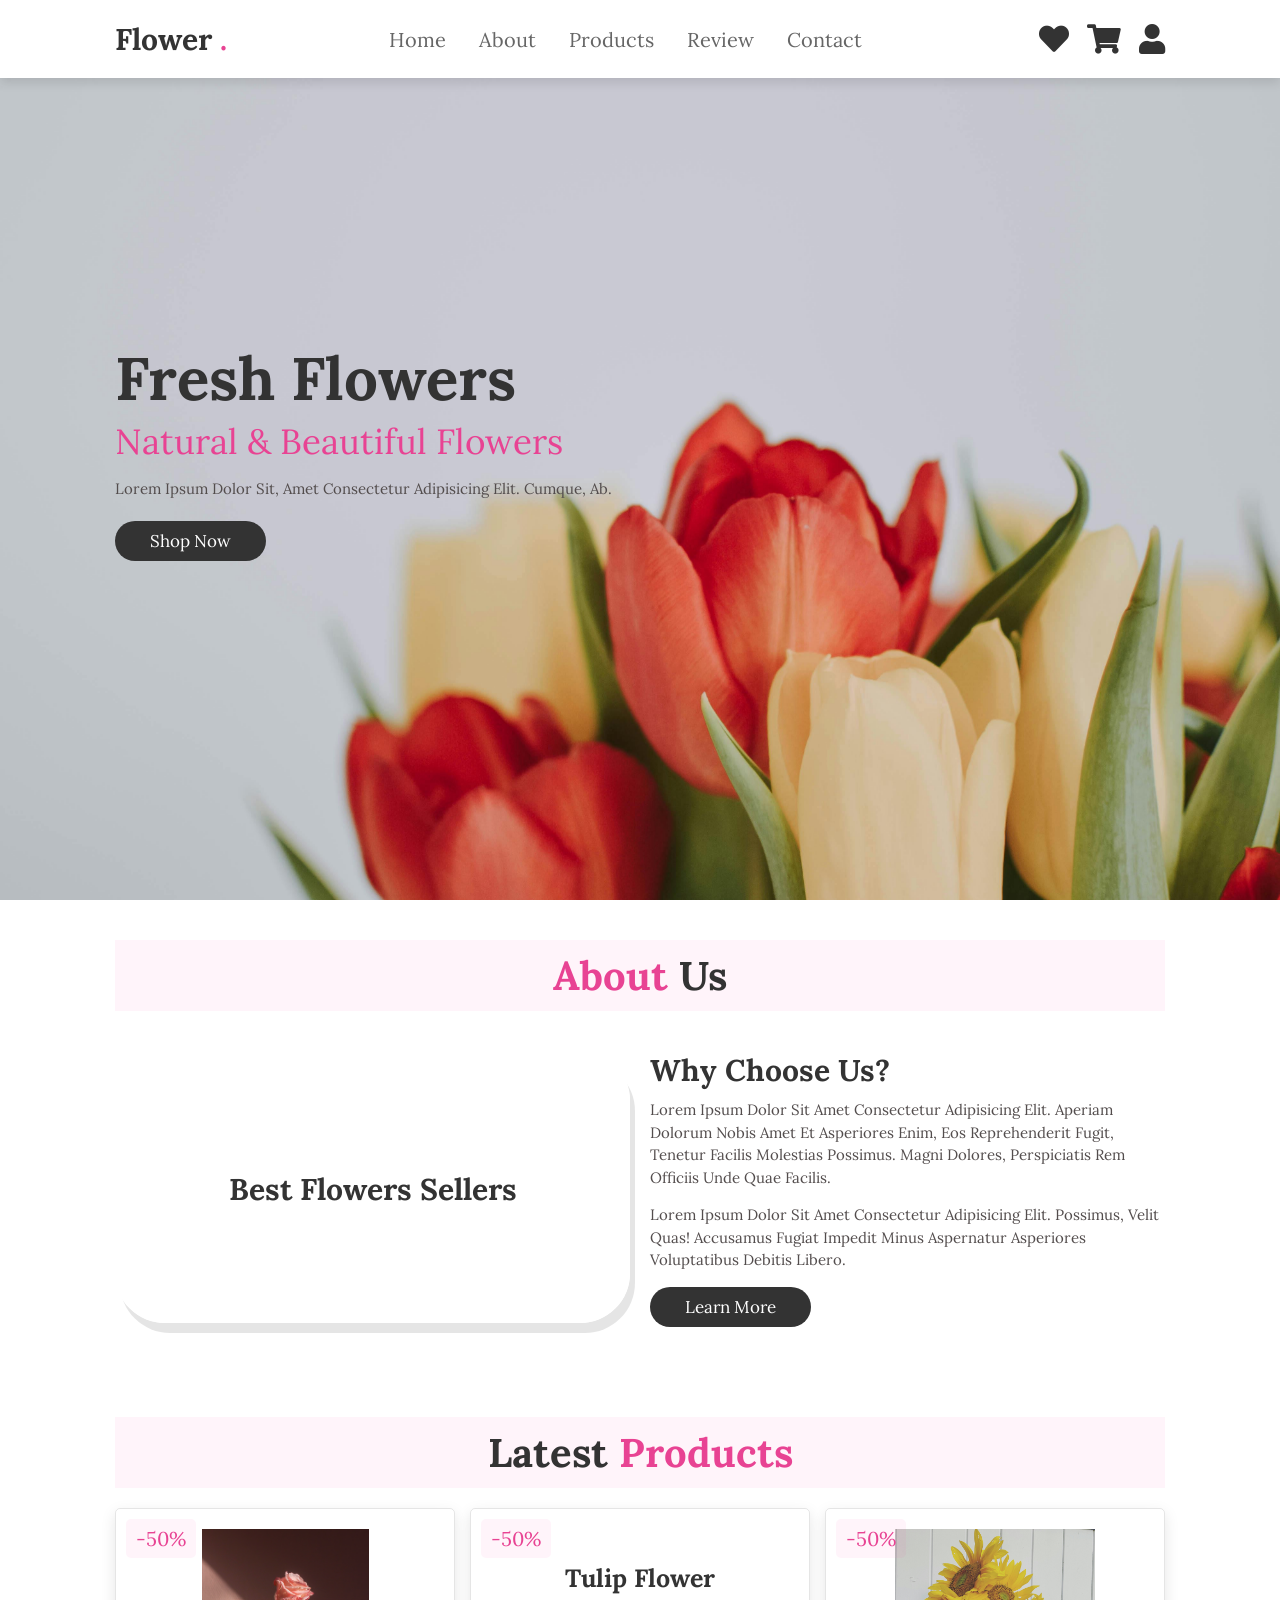
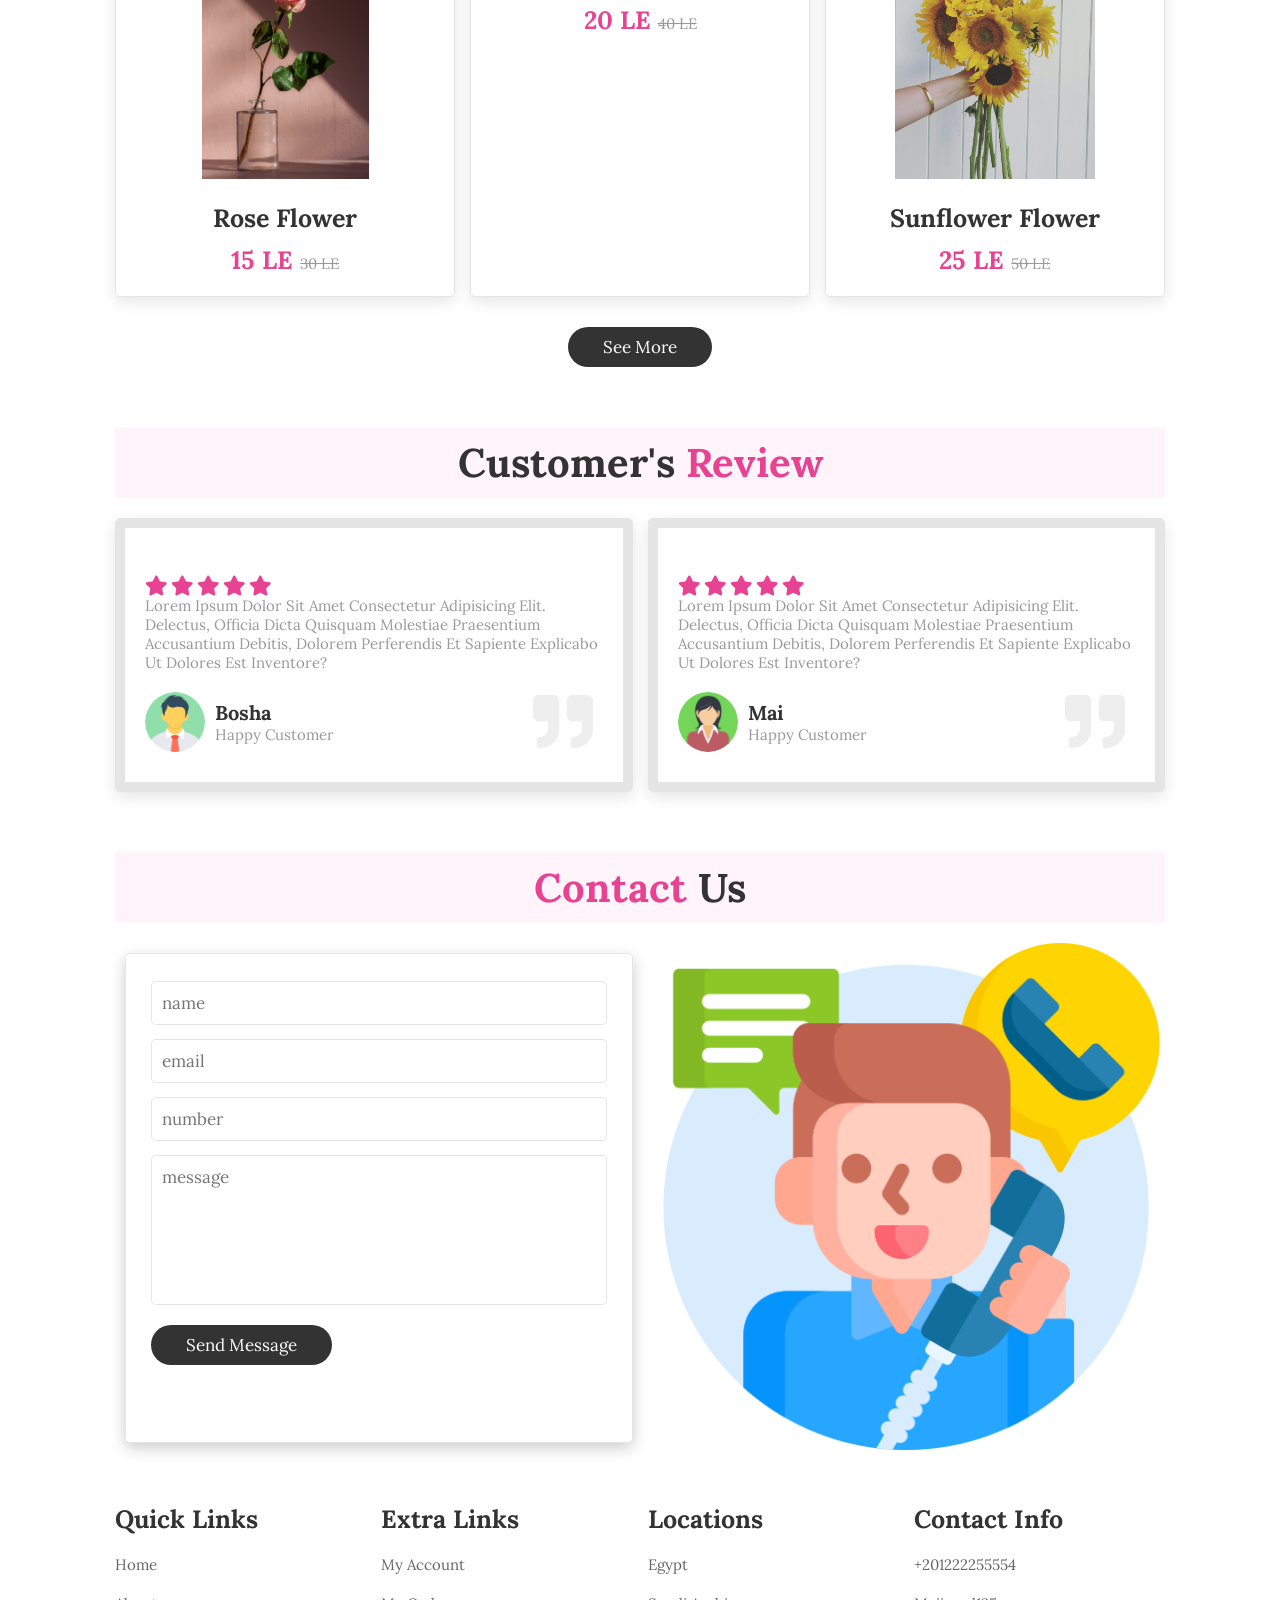
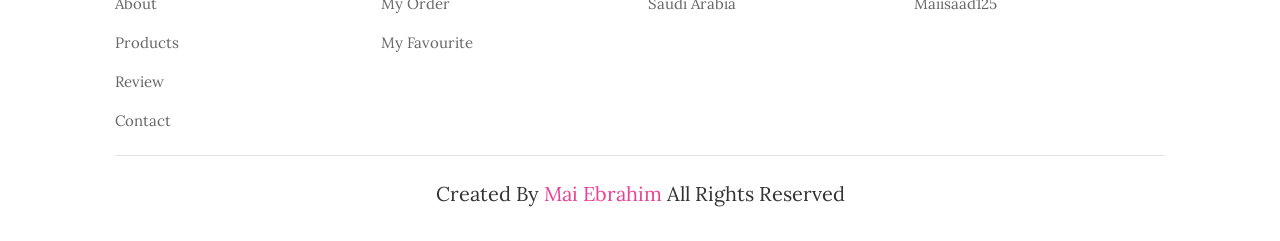
==== index.html @ d4a06547 "Initial commit" ====
<!DOCTYPE html>
<html lang="en">
  <head>
    <meta charset="UTF-8" />
    <meta name="viewport" content="width=device-width, initial-scale=1.0" />
    <title>Flowers Shop</title>
    <link rel="stylesheet" href="styles/style.css" />
    <link
      rel="stylesheet"
      href="https://cdnjs.cloudflare.com/ajax/libs/font-awesome/5.15.4/css/all.min.css"
    />
    <link rel="icon" type="image/png" href="assets/images/flower-bouquet.png" />
    <link rel="stylesheet" href="styles/colors/colors.css" />
  </head>
  <body>
    <header>
      <input type="checkbox" id="toggler" />
      <label for="toggler" class="fas fa-bars"></label>
      <a href="#" class="logo">flower <span>.</span></a>
      <nav class="navBar">
        <a href="#home">home</a>
        <a href="#about">about</a>
        <a href="#products">products</a>
        <a href="#review">review</a>
        <a href="#contact">contact</a>
      </nav>
      <div class="icons">
        <a href="#" class="fas fa-heart"></a>
        <a href="#" class="fas fa-shopping-cart"></a>
        <a href="#" class="fas fa-user"></a>
      </div>
    </header>
    <section class="home" id="home">
      <div class="content">
        <h3>fresh flowers</h3>
        <span>natural & beautiful flowers</span>
        <p>
          Lorem ipsum dolor sit, amet consectetur adipisicing elit. Cumque, ab.
        </p>
        <a href="#" class="btn">Shop now</a>
      </div>
    </section>
    <section class="about" id="about">
      <h1 class="heading"><span>about</span> us</h1>
      <div class="row">
        <div class="video-container">
          <video
            src="assets/videos/1745947-hd_1920_1080_30fps.mp4"
            loop
            autoplay
            muted
          ></video>
          <h3>best flowers sellers</h3>
        </div>
        <div class="content">
          <h3>why choose us?</h3>
          <p>
            Lorem ipsum dolor sit amet consectetur adipisicing elit. Aperiam
            dolorum nobis amet et asperiores enim, eos reprehenderit fugit,
            tenetur facilis molestias possimus. Magni dolores, perspiciatis rem
            officiis unde quae facilis.
          </p>
          <p>
            Lorem ipsum dolor sit amet consectetur adipisicing elit. Possimus,
            velit quas! Accusamus fugiat impedit minus aspernatur asperiores
            voluptatibus debitis libero.
          </p>
          <a href="#" class="btn">learn more</a>
        </div>
      </div>
    </section>
    <section class="products" id="products">
      <h1 class="heading">latest <span>products</span></h1>
      <div class="box-container">
        <div class="box">
          <span class="discount">-50%</span>
          <div class="image">
            <img src="assets/images/rose.jpg" alt="" />
            <div class="icons">
              <a href="#" class="fas fa-heart"></a>
              <a href="#" class="cart-btn">Add to cart</a>
              <a href="#" class="fas fa-share"></a>
            </div>
          </div>
          <div class="content">
            <h3>rose flower</h3>
            <div class="price">15 LE <span>30 LE</span></div>
          </div>
        </div>
        <div class="box">
          <span class="discount">-50%</span>
          <div class="image">
            <img src="assets/images/tulip.jpg" alt="" />
            <div class="icons">
              <a href="#" class="fas fa-heart"></a>
              <a href="#" class="cart-btn">Add to cart</a>
              <a href="#" class="fas fa-share"></a>
            </div>
          </div>
          <div class="content">
            <h3>tulip flower</h3>
            <div class="price">20 LE <span>40 LE</span></div>
          </div>
        </div>
        <div class="box">
          <span class="discount">-50%</span>
          <div class="image">
            <img src="assets/images/sunflower.jpg" alt="" />
            <div class="icons">
              <a href="#" class="fas fa-heart"></a>
              <a href="#" class="cart-btn">Add to cart</a>
              <a href="#" class="fas fa-share"></a>
            </div>
          </div>
          <div class="content">
            <h3>sunflower flower</h3>
            <div class="price">25 LE <span>50 LE</span></div>
          </div>
        </div>
      </div>
      <div class="see-more">
        <a href="#" class="btn">See More</a>
      </div>
    </section>
    <section class="review" id="review">
      <h1 class="heading">customer's <span>review</span></h1>
      <div class="box-container">
        <div class="box">
          <div class="stars">
            <i class="fas fa-star"></i>
            <i class="fas fa-star"></i>
            <i class="fas fa-star"></i>
            <i class="fas fa-star"></i>
            <i class="fas fa-star"></i>
          </div>
          <p>
            Lorem ipsum dolor sit amet consectetur adipisicing elit. Delectus,
            officia dicta quisquam molestiae praesentium accusantium debitis,
            dolorem perferendis et sapiente explicabo ut dolores est inventore?
          </p>
          <div class="user">
            <img src="assets/images/man.png" alt="" />
            <div class="user-info">
              <h3>Bosha</h3>
              <span>happy customer</span>
            </div>
          </div>
          <span class="fas fa-quote-right"></span>
        </div>
        <div class="box">
          <div class="stars">
            <i class="fas fa-star"></i>
            <i class="fas fa-star"></i>
            <i class="fas fa-star"></i>
            <i class="fas fa-star"></i>
            <i class="fas fa-star"></i>
          </div>
          <p>
            Lorem ipsum dolor sit amet consectetur adipisicing elit. Delectus,
            officia dicta quisquam molestiae praesentium accusantium debitis,
            dolorem perferendis et sapiente explicabo ut dolores est inventore?
          </p>
          <div class="user">
            <img src="assets/images/woman.png" alt="" />
            <div class="user-info">
              <h3>Mai</h3>
              <span>happy customer</span>
            </div>
          </div>
          <span class="fas fa-quote-right"></span>
        </div>
      </div>
    </section>
    <section class="contact" id="contact">
      <h2 class="heading"><span> contact </span> us</h2>
      <div class="row">
        <form action="">
          <input type="text" placeholder="name" class="box" />
          <input type="email" placeholder="email" class="box" />
          <input type="number" placeholder="number" class="box" />
          <textarea
            name=""
            id=""
            class="box"
            placeholder="message"
            cols="30"
            rows="10"
          ></textarea>
          <input type="submit" value="Send message" class="btn" />
        </form>
        <div class="image">
          <img src="assets/images/contact.png" alt="" />
        </div>
      </div>
    </section>
    <section class="footer">
      <div class="box-container">
        <div class="box">
          <h3>quick links</h3>
          <a href="#home">home</a>
          <a href="#about">about</a>
          <a href="#products">products</a>
          <a href="#review">review</a>
          <a href="#contact">contact</a>
        </div>

        <div class="box">
          <h3>extra links</h3>
          <a href="#">my account</a>
          <a href="#">my order</a>
          <a href="#">my favourite</a>
        </div>

        <div class="box">
          <h3>locations</h3>
          <a href="#">Egypt</a>
          <a href="#">Saudi Arabia</a>
        </div>

        <div class="box">
          <h3>contact info</h3>
          <a href="tel:+201222225554">+201222255554</a>
          <a href="mailto:maiisaad125@gmail.com">maiisaad125</a>
        </div>
      </div>

      <div class="credit">
        created by <span>Mai Ebrahim</span> all rights reserved
      </div>
    </section>
  </body>
</html>
---- styles/style.css ----
@import url('https://fonts.googleapis.com/css2?family=Lora:ital,wght@0,400..700;1,400..700&display=swap');
*{
    padding: 0;
    margin: 0;
    font-family: "Lora", serif;
    box-sizing: border-box;
    text-decoration: none;
    outline: none;
    border: none;
    text-transform: capitalize;
    transition: .2s linear;
}
html{
    font-size: 62.5%;
    scroll-behavior: smooth;
    scroll-padding-top: 6rem;
    overflow-x: hidden;
}
:target {
    caret-color: transparent;
}
section{
    padding:2rem 9% ;
}
.btn{
    display: inline-block;
    margin-top: 1rem;
    border-radius: 5rem;
    background-color: #333;
    color: #fff;
    padding:.9rem 3.5rem;
    font-size: 1.7rem;
    cursor: pointer;
}
.heading{
    text-align:center ;
    font-size: 4rem;
    color:#333;
    padding: 1rem;
    margin:2rem 0 ;
    background: rgba(255,51,153,.05);
}
.heading span{
  color: var(--pink);  
}
.btn:hover{
    background: var(--pink);
}
header{
    position: fixed;
    top: 0;left: 0;right: 0;
    background: #fff;
    padding: 2rem 9%;
    display: flex;
    align-items: center;
    justify-content: space-between;
    z-index: 1000;
    overflow: visible;
    box-shadow: 0  .5rem 1rem rgba(0,0,0,.1);
}
header .logo{
    font-size: 3rem;
    color: #333;
    font-weight: bolder;
}
header .logo span{
    color: var(--pink);
}
header .navBar a{
    font-size: 2rem;
    padding: 0 1.5rem;
    color: #666;
}
header .navBar a:hover{
    color: var(--pink);

}
header .icons a{
    font-size: 3rem;
    color:#333;
    margin-left: 1.5rem;
}
header .icons a:hover{
    color: var(--pink);
}
header #toggler{
    display: none;
}
header .fa-bars {
    font-size: 3rem;
    color: #333;
    border-radius: .5rem;
    padding: 1rem 1.5rem;
    cursor: pointer;
    border: .1rem solid rgba(0,0,0,.3);
    display: none;
}
.home{
    display: flex;
    align-items:center ;
    min-height: 100vh;
    background: url(../assets/images/pexels-lilartsy-2058498.jpg) no-repeat;
    background-size: cover;
    background-position: center;
}
.home .content{
    max-width: 50rem;
}
.home .content h3{
    font-size: 6rem;
    color: #333;
}
.home .content span{
    font-size: 3.5rem;
    color:var(--pink);
    padding: 1rem 0;
    line-height: 1.5;
}
.home .content p{
    font-size: 1.5rem;
    color:#534d4d;
    padding: 1rem 0;
    line-height: 1.5;
}
.about .row{
    display: flex;
    align-items: center;
    gap:2rem ;
    flex-wrap: wrap;
    padding: 2rem 0;
    padding-bottom: 3rem;
}
.about .row .video-container{
    flex: 1 1 40rem;
    position: relative;
}
.about .row .video-container video{
    width: 100%;
    border:1.5rem solid #fff ;
    border-radius: 5rem;
    box-shadow:0.5rem 1rem rgba(0,0,0,.1) ;
    height: 100%;
    object-fit: cover;
}
.about .row .video-container h3{
    position:absolute ;
    top: 50%; transform: translateY(-50%);
    font-size: 3rem;
    color: #333;
    background:#fff ;
    width: 100%;
    padding: 1rem 2rem;
    text-align: center;
    mix-blend-mode: screen;
}
.about .row .content{
    flex: 1 1 40rem;
}
.about .row .content h3{
    font-size:3rem ;
    color: #333;
}
.about .row .content p{
    font-size:1.5rem ;
    color: #534d4d;
    padding:.5rem 0;
    padding-top: 1rem;
    line-height: 1.5;
}
.products .box-container{
    display: flex;
    flex-wrap: wrap;
    gap: 1.5rem;
}
.products .box-container .box{
    flex: 1 1 30rem;
    box-shadow: 0 .5rem 1.5rem rgba(0,0,0,.1);
    border-radius: .5rem;
    border: .1rem solid rgba(0,0,0,.1);
    position: relative;
}
.products .box-container .box .discount{
    position: absolute;
    top: 1rem;left: 1rem;
    padding: .7rem 1rem;
    font-size: 2rem;
    color: var(--pink);
    background: rgba(255,51,153,.05);
    z-index: 1;
    border-radius: .5rem;
}
.products .box-container .box .image{
    position: relative;
    text-align: center;
    padding-top: 2rem;
    overflow:hidden ;
}
.products .box-container .box .image img{
    height: 25rem;

}
.products .box-container .box:hover {
    transform: scale(1.02);    
}
.products .box-container .box .image .icons{
    position: absolute;
    bottom: -7rem;left: 0;right: 0;
    display: flex;
}
.products .box-container .box:hover .image .icons{
    bottom: 0;
}
.products .box-container .box .image .icons a{
    height: 5rem;
    line-height: 5rem;
    font-size: 2rem;
    width: 50%;
    background: var(--pink);
    color:#fff ;
}
.products .box-container .box .image .icons .cart-btn{
    border-left: .2rem solid #fff7;
    border-right: .2rem solid #fff7;
    width: 100%;

}
.products .box-container .box .image .icons a:hover{
    background:#333 ;
}
.products .box-container .box .content{
    padding: 2rem;
    text-align: center;
}
.products .box-container .box .content h3{
    font-size: 2.5rem;
    color: #333;
}
.products .box-container .box .content .price{
    font-size: 2.5rem;
    color: var(--pink);
    font-weight: bolder;
    padding-top: 1rem;
}
.products .box-container .box .content span{
    font-size: 1.5rem;
    color: #999;
    font-weight: lighter;
    padding-top: 1rem;
    text-decoration: line-through;
}
.see-more {
    text-align: center;
    margin-top: 2rem;
}
.review .box-container{
    display: flex;
    flex-wrap: wrap ;
    gap: 1.5rem;

}
.review .box-container .box{
    flex: 1 1 30rem ;
    box-shadow: 0 .5rem 1.5rem rgba(0,0,0,.1);
    border-radius: .5rem;
    padding: 3rem 2rem;
    position: relative;
    border: 1rem solid rgba(0,0,0,.1);
}
.review .box-container .box .fa-quote-right{
    position: absolute;
    bottom: 3rem; right: 3rem;
    font-size: 6rem;
    color:#eee;
}
.review .box-container .box .stars i{
    color: var(--pink);
    font-size: 2rem;
    line-height: 1.5rem;
    padding-top: 2rem;
}
.review .box-container .box p{
    color: #999;
    font-size: 1.5rem;
}
.review .box-container .box .user{
    display: flex;
    align-items: center;
    padding-top: 2rem;
}
.review .box-container .box .user img{
    height: 6rem;
    width: 6rem;
    border-radius: 50%;
    object-fit: cover;
    margin-right: 1rem;
}
.review .box-container .box .user h3{
    font-size: 2rem;
    color: #333;
}
.review .box-container .box .user span{
    font-size: 1.5rem;
    color: #999;
}
.contact .row{
    display: flex;
    flex-wrap: wrap;
    gap: 1.5rem;
    
}
.contact .row form  {
    flex: 1 1 40rem;
    padding: 2rem 2.5rem;
    box-shadow: 0 .5rem 1.5rem rgba(0,0,0,.2);
    border: .1rem solid rgba(0,0,0,.1);
    background: #fff;
    border-radius: .5rem;
    margin: 1rem;
}
.contact .row .image{
    flex: 1 1 40rem;

}
.contact .row .image img {
    width: 100%;
    height: auto;
    max-height: 100%;
    object-fit: contain; 
}
.contact .row form .box{
    padding: 1rem;
    font-size: 1.7rem;
    color:#333 ;
    text-transform: none;
    border: .1rem solid rgba(0,0,0,.1);
    border-radius: .5rem;
    margin: .7rem 0;
    width: 100%;
}
.contact .row form .box:focus{
    border-color:var(--pink) ;
    
}
.contact .row form textarea{
    height:15rem ;
    resize: none;
}
.footer .box-container{
    display: flex;
    flex-wrap:wrap ;
    gap: 1.5rem;
}
.footer .box-container .box{
    flex: 1 1 15rem;
}
.footer .box-container .box h3{
    font-size: 2.5rem;
    color: #333;
    padding: 1rem 0;
}
.footer .box-container .box a{
    display: block;
    font-size: 1.5rem;
    color: #666;
    padding: 1rem 0;
}
.footer .box-container .box a:hover{
    color: var(--pink);
    text-decoration: underline;
}
.footer .credit{
    text-align: center;
    padding: 1.5rem;
    margin-top: 1.5rem;
    padding-top: 2.5rem;
    font-size:2rem;
    color: #333;
    border-top: .1rem solid rgba(0,0,0,.1);
}
.footer .credit span{
    color: var(--pink);
}
@media(max-width:991px){
    html{
    font-size: 55%;
}
    header{
        padding: 2rem;
    }
    section{
        padding: 2rem;
    }
    
}
@media (max-width: 768px) {
    header .fa-bars {
        display: block;
    }
    header .navBar {
        position: absolute;
        top: 100%;
        left: -100%;
        width: 100%;
        background: #eee;
        transition: left 0.3s ease-in-out;
        z-index: 2000;
    }
    header #toggler:checked ~ .navBar {
        left: 0;
    }
    header .navBar a {
        display: block;
        margin: 1.5rem;
        padding: 1.5rem;
        background: #fff;
        border: .1rem solid rgba(0,0,0,.1);
    }
    .home .content h3{
        font-size: 5rem;
    }
    .home .content span{
        font-size: 2.5rem;
    }   
    .contact .row .image {
        display: none;
    } 
}
@media(max-width:450px){
    html{
    font-size: 50%;
}
    .heading{
        font-size: 3rem;
    }

}
---- styles/colors/colors.css ----
:root{
    --pink:#e84393;
}
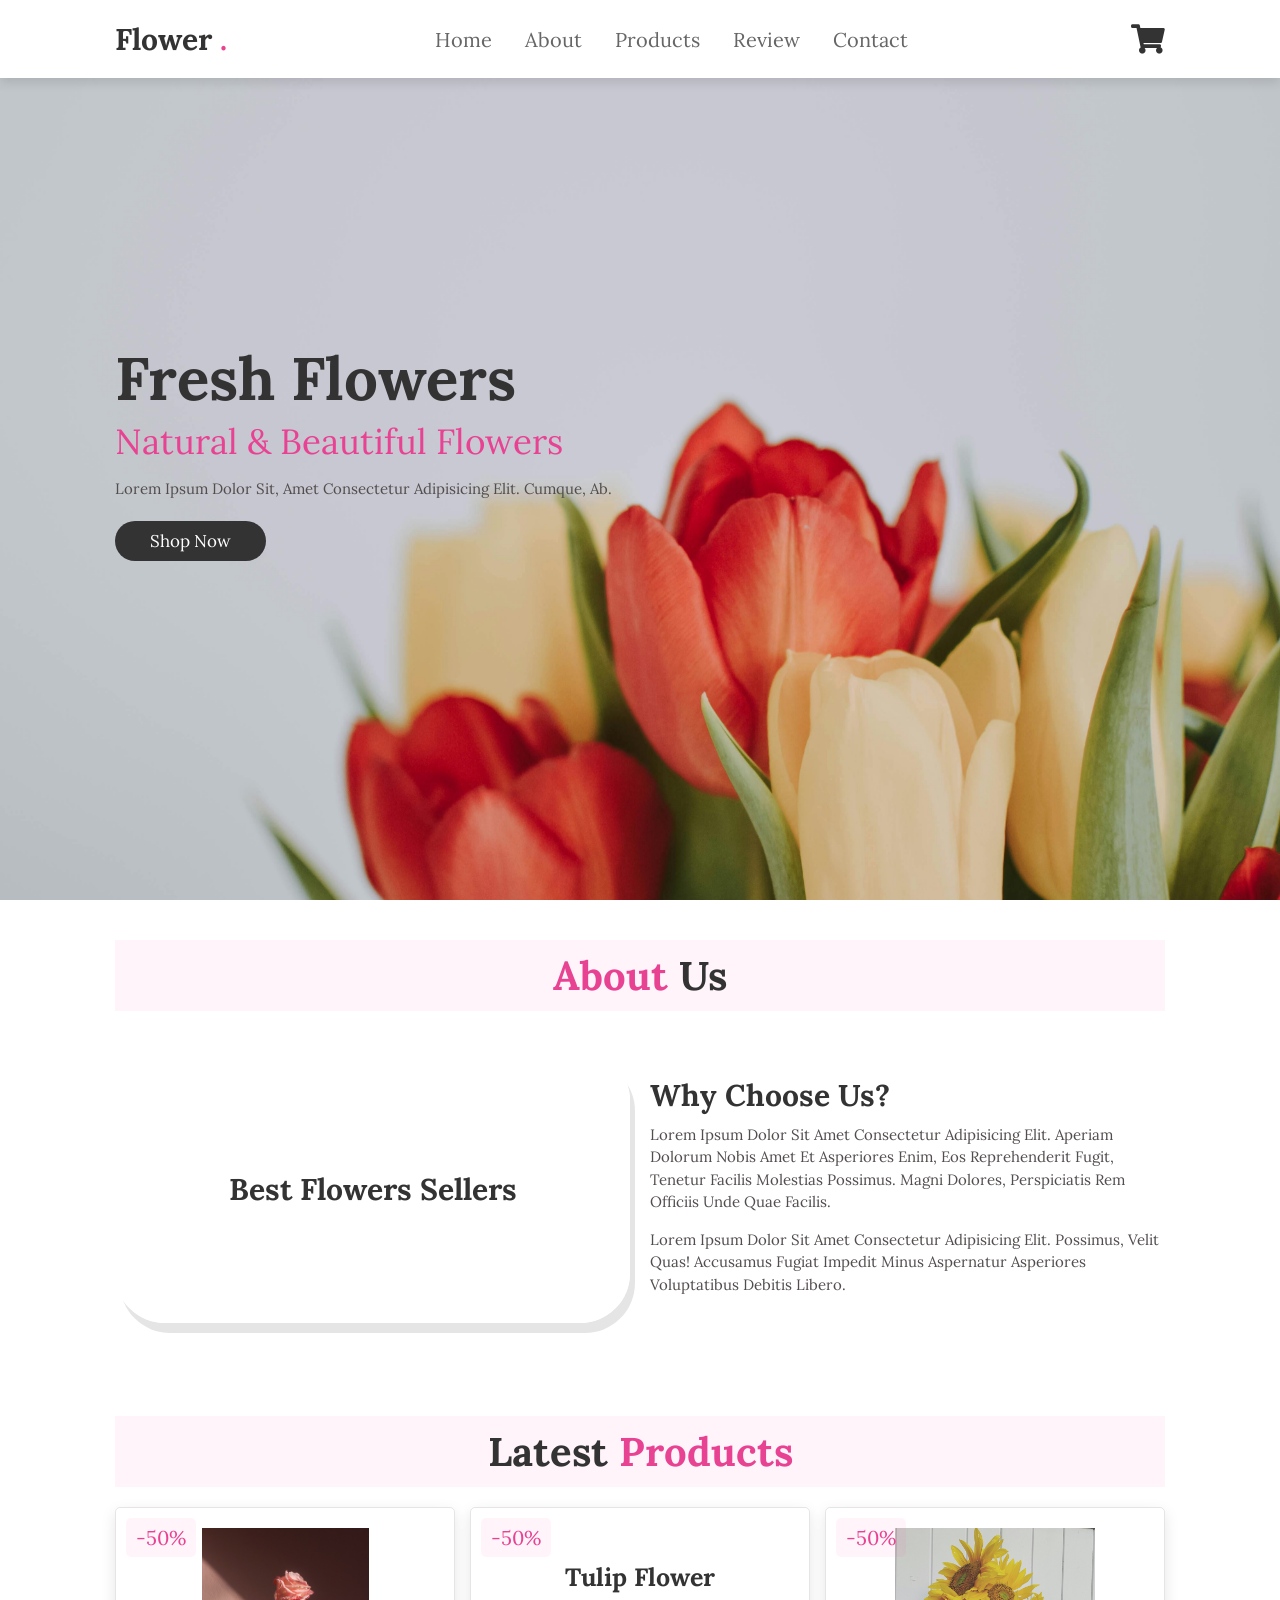
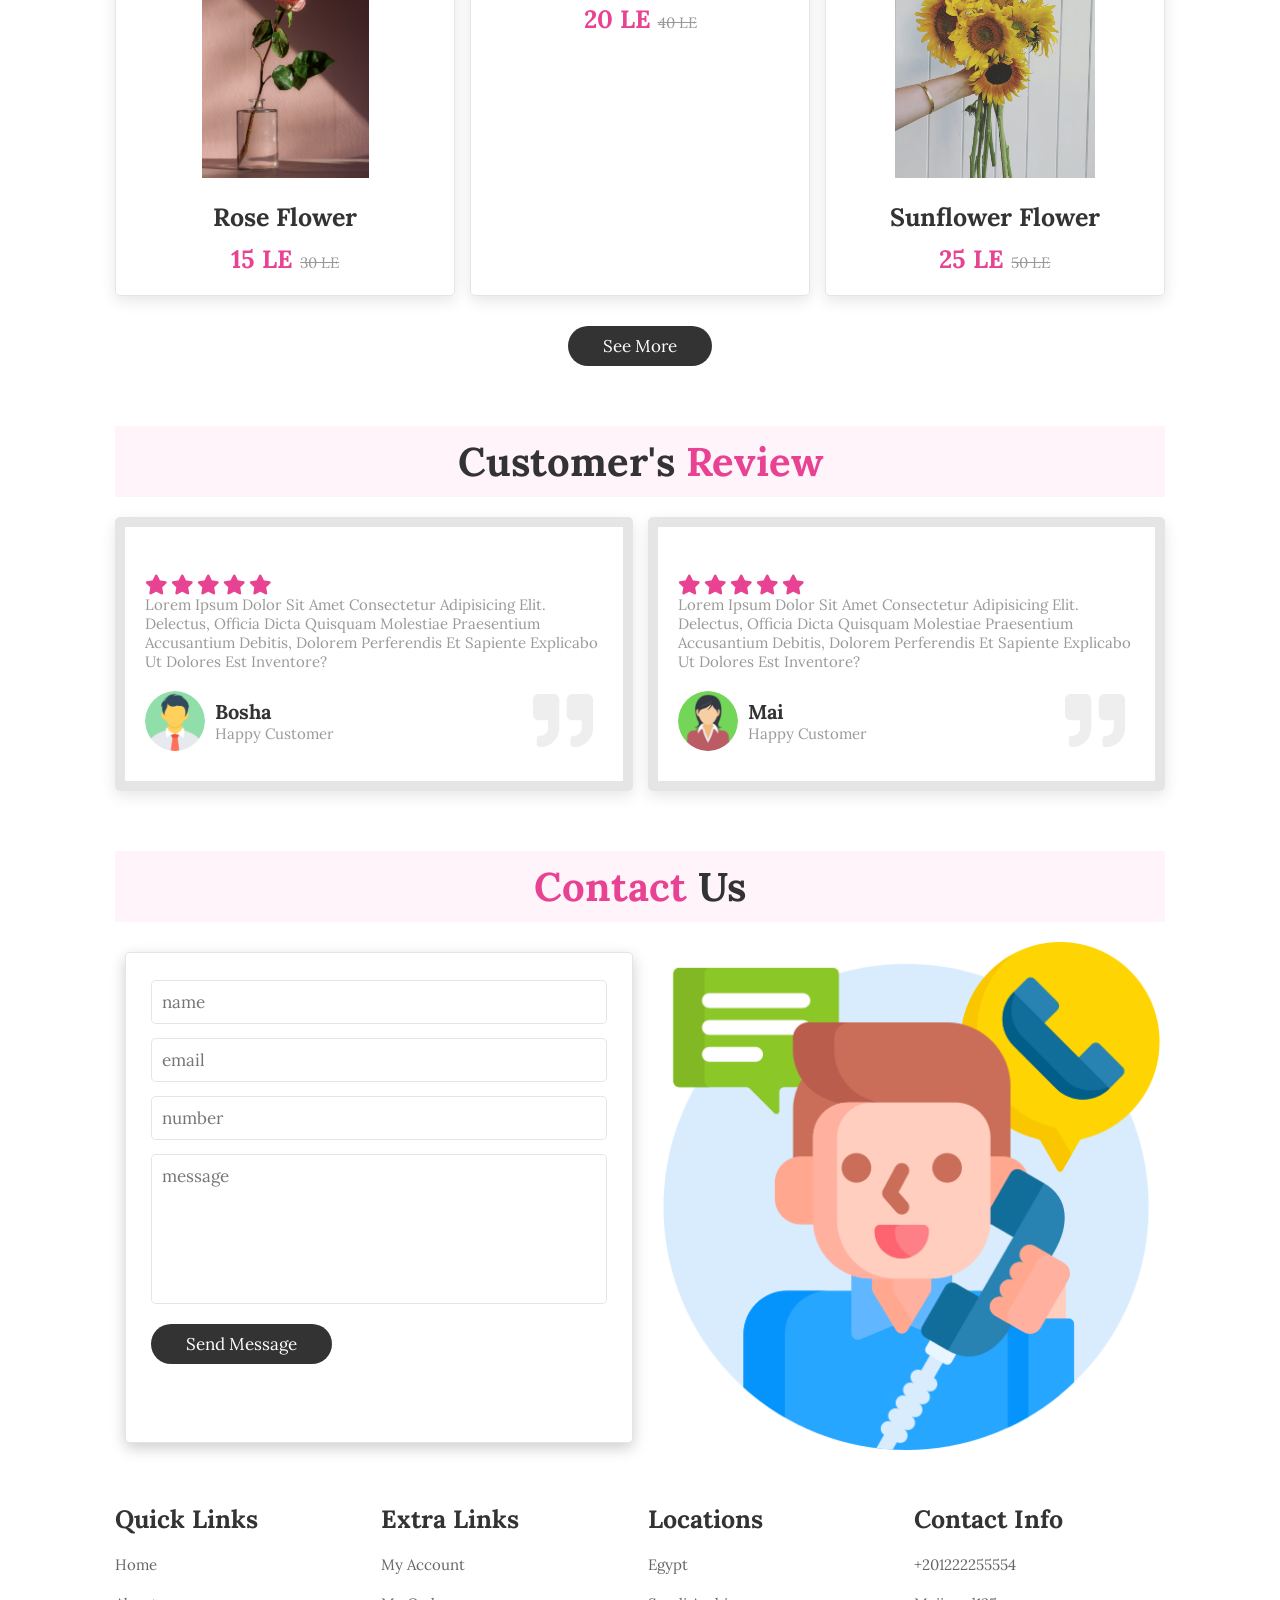
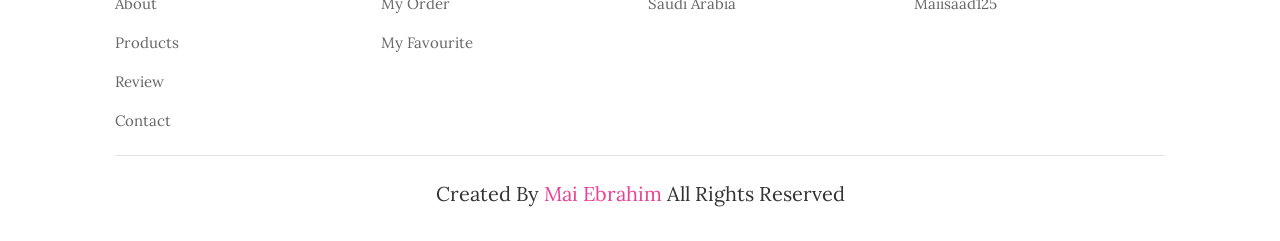
==== commit 5601d8af: "adding cart and products page and js" ====
--- a/index.html
+++ b/index.html
@@ -20,14 +20,14 @@
       <nav class="navBar">
         <a href="#home">home</a>
         <a href="#about">about</a>
-        <a href="#products">products</a>
+        <a href="products.html">products</a>
         <a href="#review">review</a>
         <a href="#contact">contact</a>
       </nav>
       <div class="icons">
-        <a href="#" class="fas fa-heart"></a>
-        <a href="#" class="fas fa-shopping-cart"></a>
-        <a href="#" class="fas fa-user"></a>
+        <a href="cart.html" class="fas fa-shopping-cart" style="position: relative;">
+          <span id="cart-badge">0</span>
+        </a>
       </div>
     </header>
     <section class="home" id="home">
@@ -37,7 +37,7 @@
         <p>
           Lorem ipsum dolor sit, amet consectetur adipisicing elit. Cumque, ab.
         </p>
-        <a href="#" class="btn">Shop now</a>
+        <a href="products.html" class="btn">Shop now</a>
       </div>
     </section>
     <section class="about" id="about">
@@ -65,7 +65,7 @@
             velit quas! Accusamus fugiat impedit minus aspernatur asperiores
             voluptatibus debitis libero.
           </p>
-          <a href="#" class="btn">learn more</a>
+          <!-- <a href="#" class="btn">learn more</a> -->
         </div>
       </div>
     </section>
@@ -77,9 +77,9 @@
           <div class="image">
             <img src="assets/images/rose.jpg" alt="" />
             <div class="icons">
-              <a href="#" class="fas fa-heart"></a>
+              <!-- <a href="#" class="fas fa-heart"></a> -->
               <a href="#" class="cart-btn">Add to cart</a>
-              <a href="#" class="fas fa-share"></a>
+              <!-- <a href="#" class="fas fa-share"></a> -->
             </div>
           </div>
           <div class="content">
@@ -92,9 +92,9 @@
           <div class="image">
             <img src="assets/images/tulip.jpg" alt="" />
             <div class="icons">
-              <a href="#" class="fas fa-heart"></a>
+              <!-- <a href="#" class="fas fa-heart"></a> -->
               <a href="#" class="cart-btn">Add to cart</a>
-              <a href="#" class="fas fa-share"></a>
+              <!-- <a href="#" class="fas fa-share"></a> -->
             </div>
           </div>
           <div class="content">
@@ -107,9 +107,9 @@
           <div class="image">
             <img src="assets/images/sunflower.jpg" alt="" />
             <div class="icons">
-              <a href="#" class="fas fa-heart"></a>
+              <!-- <a href="#" class="fas fa-heart"></a> -->
               <a href="#" class="cart-btn">Add to cart</a>
-              <a href="#" class="fas fa-share"></a>
+              <!-- <a href="#" class="fas fa-share"></a> -->
             </div>
           </div>
           <div class="content">
@@ -119,7 +119,7 @@
         </div>
       </div>
       <div class="see-more">
-        <a href="#" class="btn">See More</a>
+        <a href="products.html" class="btn">See More</a>
       </div>
     </section>
     <section class="review" id="review">
@@ -228,5 +228,6 @@
         created by <span>Mai Ebrahim</span> all rights reserved
       </div>
     </section>
+    <script src="main/script.js"></script>
   </body>
 </html>
--- a/styles/style.css
+++ b/styles/style.css
@@ -433,4 +433,84 @@
         font-size: 3rem;
     }
 
+}
+header .icons a span {
+    font-size: 1.5rem;
+    color: var(--pink);
+    font-weight: bold;
+    margin-left: 0.5rem;
+}
+/* تنسيق رقم السلة (Badge) */
+#cart-badge {
+    position: absolute;
+    top: -10px;
+    right: -10px;
+    background: var(--pink);
+    color: #fff;
+    font-size: 1.2rem;
+    height: 2rem;
+    width: 2rem;
+    line-height: 2rem;
+    border-radius: 50%;
+    text-align: center;
+    font-weight: bold;
+}
+
+/* تنسيق التنبيه الجديد (Custom Notification) */
+.cart-notification {
+    position: fixed;
+    bottom: 2rem;
+    right: 2rem;
+    background: #fff;
+    box-shadow: 0 .5rem 1.5rem rgba(0,0,0,.15);
+    border-left: .5rem solid var(--pink);
+    padding: 1.5rem 2rem;
+    display: flex;
+    align-items: center;
+    gap: 1.5rem;
+    z-index: 2000;
+    border-radius: .5rem;
+    transform: translateX(120%); /* مخفي بره الشاشة */
+    transition: transform .4s cubic-bezier(0.175, 0.885, 0.32, 1.275);
+}
+
+.cart-notification.active {
+    transform: translateX(0);
+}
+
+.cart-notification img {
+    height: 5rem;
+    width: 5rem;
+    object-fit: cover;
+    border-radius: .5rem;
+}
+
+.cart-notification p {
+    font-size: 1.4rem;
+    color: #333;
+}
+/* تنسيق لينك السلة عشان يشيل الرقم جواه */
+.icons a.fa-shopping-cart {
+    position: relative; /* ده أهم سطر عشان الرقم ميهربش */
+    display: inline-block;
+}
+
+/* تنسيق الرقم (الدايرة) */
+#cart-badge {
+    position: absolute;
+    top: -12px; /* تحريك لفوق */
+    right: -12px; /* تحريك لليمين */
+    background: var(--pink);
+    color: #fff;
+    font-size: 1.2rem;
+    width: 2.2rem;
+    height: 2.2rem;
+    border-radius: 50%;
+    display: flex;
+    align-items: center;
+    justify-content: center;
+    font-weight: bold;
+    border: 2px solid #fff; /* إطار أبيض عشان يبان */
+    box-shadow: 0 2px 5px rgba(0,0,0,0.2);
+    pointer-events: none; /* عشان ميعطلش الكليك على العربية */
 }
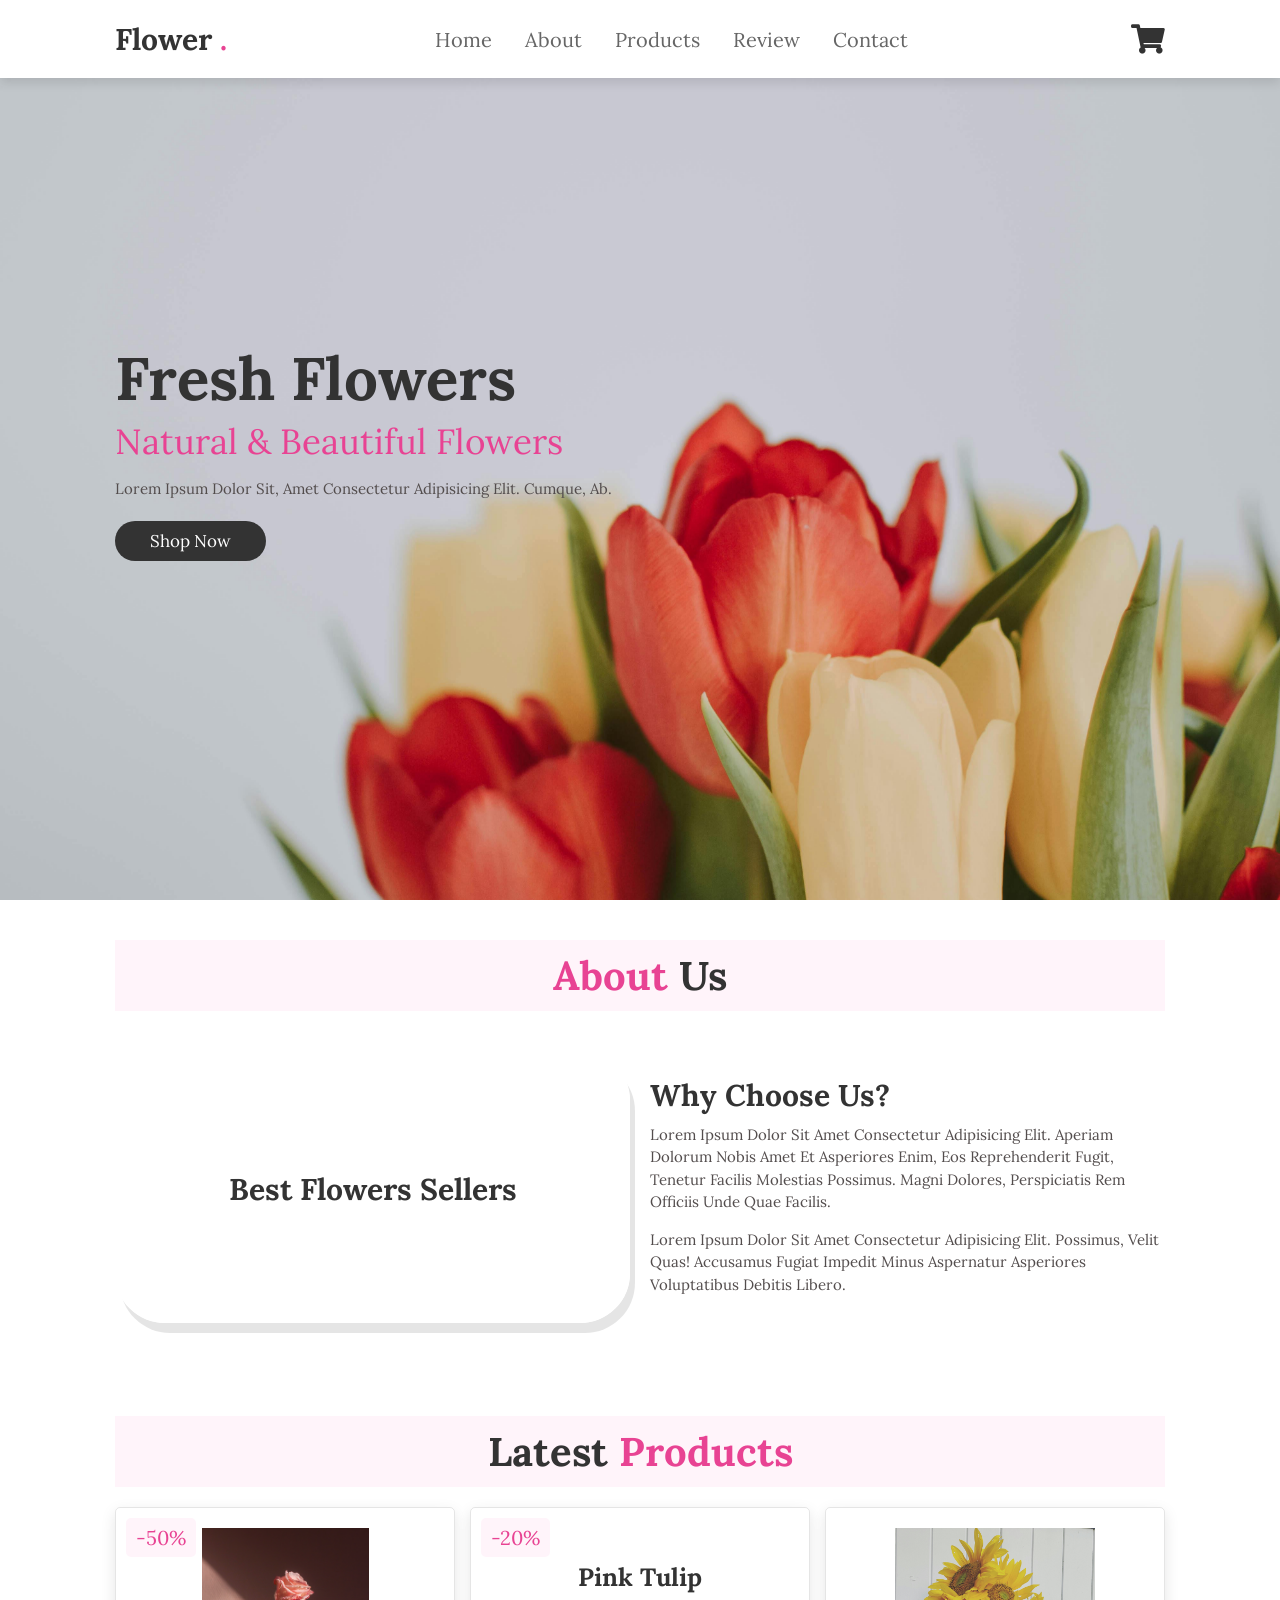
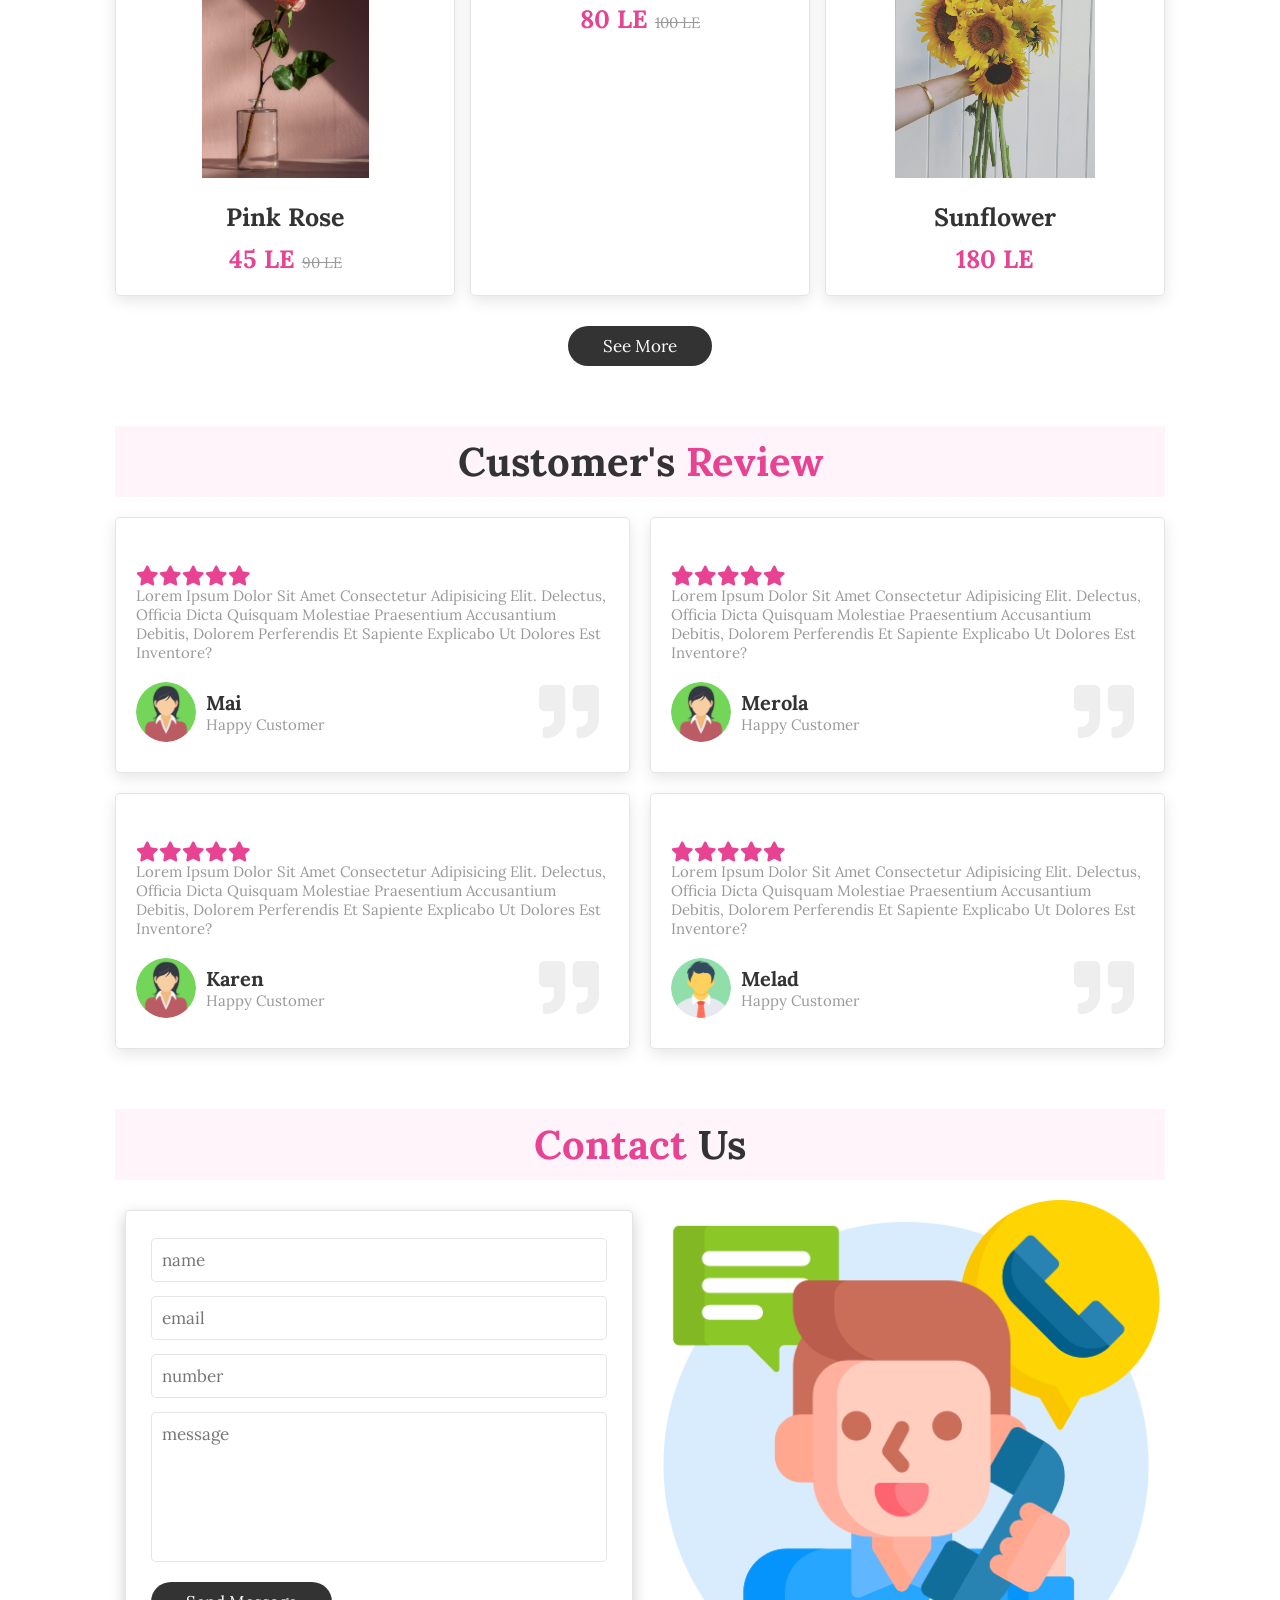
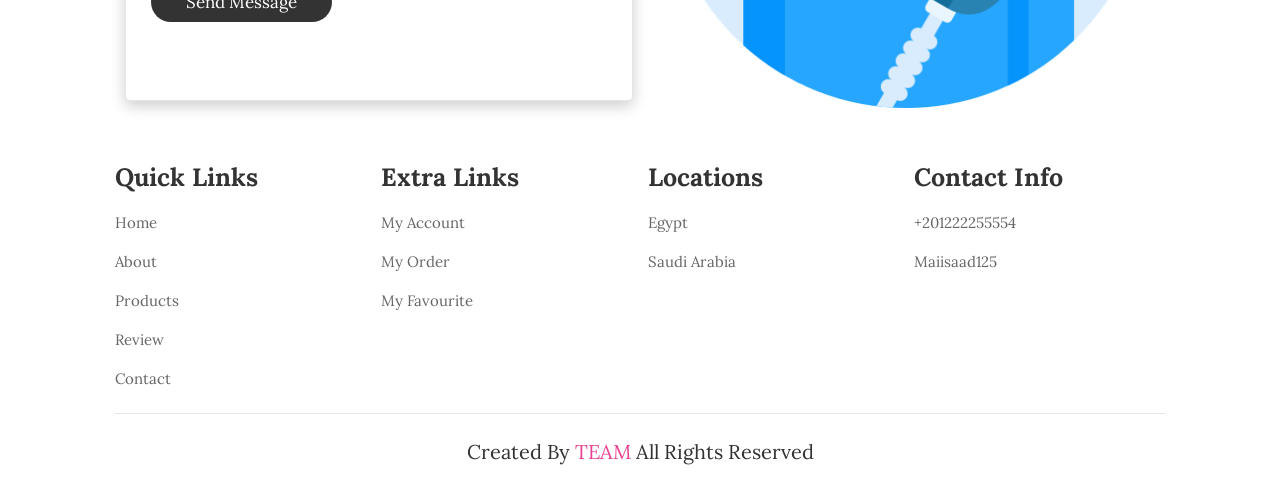
==== commit 6575ad45: "some updates" ====
--- a/index.html
+++ b/index.html
@@ -16,7 +16,7 @@
     <header>
       <input type="checkbox" id="toggler" />
       <label for="toggler" class="fas fa-bars"></label>
-      <a href="#" class="logo">flower <span>.</span></a>
+      <a href="#" class="logo">Flower <span>.</span></a>
       <nav class="navBar">
         <a href="#home">home</a>
         <a href="#about">about</a>
@@ -65,7 +65,6 @@
             velit quas! Accusamus fugiat impedit minus aspernatur asperiores
             voluptatibus debitis libero.
           </p>
-          <!-- <a href="#" class="btn">learn more</a> -->
         </div>
       </div>
     </section>
@@ -77,44 +76,37 @@
           <div class="image">
             <img src="assets/images/rose.jpg" alt="" />
             <div class="icons">
-              <!-- <a href="#" class="fas fa-heart"></a> -->
               <a href="#" class="cart-btn">Add to cart</a>
-              <!-- <a href="#" class="fas fa-share"></a> -->
             </div>
           </div>
           <div class="content">
-            <h3>rose flower</h3>
-            <div class="price">15 LE <span>30 LE</span></div>
-          </div>
-        </div>
-        <div class="box">
-          <span class="discount">-50%</span>
+            <h3>Pink Rose</h3>
+            <div class="price">45 LE <span>90 LE</span></div>
+          </div>
+        </div>
+        <div class="box">
+          <span class="discount">-20%</span>
           <div class="image">
             <img src="assets/images/tulip.jpg" alt="" />
             <div class="icons">
-              <!-- <a href="#" class="fas fa-heart"></a> -->
               <a href="#" class="cart-btn">Add to cart</a>
-              <!-- <a href="#" class="fas fa-share"></a> -->
             </div>
           </div>
           <div class="content">
-            <h3>tulip flower</h3>
-            <div class="price">20 LE <span>40 LE</span></div>
-          </div>
-        </div>
-        <div class="box">
-          <span class="discount">-50%</span>
+            <h3>Pink Tulip</h3>
+            <div class="price">80 LE <span>100 LE</span></div>
+          </div>
+        </div>
+        <div class="box">
           <div class="image">
             <img src="assets/images/sunflower.jpg" alt="" />
             <div class="icons">
-              <!-- <a href="#" class="fas fa-heart"></a> -->
               <a href="#" class="cart-btn">Add to cart</a>
-              <!-- <a href="#" class="fas fa-share"></a> -->
             </div>
           </div>
           <div class="content">
-            <h3>sunflower flower</h3>
-            <div class="price">25 LE <span>50 LE</span></div>
+            <h3>Sunflower</h3>
+            <div class="price">180 LE</div>
           </div>
         </div>
       </div>
@@ -127,11 +119,62 @@
       <div class="box-container">
         <div class="box">
           <div class="stars">
-            <i class="fas fa-star"></i>
-            <i class="fas fa-star"></i>
-            <i class="fas fa-star"></i>
-            <i class="fas fa-star"></i>
-            <i class="fas fa-star"></i>
+            <i class="fas fa-star"></i><i class="fas fa-star"></i><i class="fas fa-star"></i><i class="fas fa-star"></i><i class="fas fa-star"></i>
+          </div>
+          <p>
+            Lorem ipsum dolor sit amet consectetur adipisicing elit. Delectus,
+            officia dicta quisquam molestiae praesentium accusantium debitis,
+            dolorem perferendis et sapiente explicabo ut dolores est inventore?
+          </p>
+          <div class="user">
+            <img src="assets/images/woman.png" alt="" />
+            <div class="user-info">
+              <h3>Mai</h3>
+              <span>happy customer</span>
+            </div>
+          </div>
+          <span class="fas fa-quote-right"></span>
+        </div>
+        <div class="box">
+          <div class="stars">
+            <i class="fas fa-star"></i><i class="fas fa-star"></i><i class="fas fa-star"></i><i class="fas fa-star"></i><i class="fas fa-star"></i>
+          </div>
+          <p>
+            Lorem ipsum dolor sit amet consectetur adipisicing elit. Delectus,
+            officia dicta quisquam molestiae praesentium accusantium debitis,
+            dolorem perferendis et sapiente explicabo ut dolores est inventore?
+          </p>
+          <div class="user">
+            <img src="assets/images/woman.png" alt="" />
+            <div class="user-info">
+              <h3>Merola</h3>
+              <span>happy customer</span>
+            </div>
+          </div>
+          <span class="fas fa-quote-right"></span>
+        </div>
+
+        <div class="box">
+          <div class="stars">
+            <i class="fas fa-star"></i><i class="fas fa-star"></i><i class="fas fa-star"></i><i class="fas fa-star"></i><i class="fas fa-star"></i>
+          </div>
+          <p>
+            Lorem ipsum dolor sit amet consectetur adipisicing elit. Delectus,
+            officia dicta quisquam molestiae praesentium accusantium debitis,
+            dolorem perferendis et sapiente explicabo ut dolores est inventore?
+          </p>
+          <div class="user">
+            <img src="assets/images/woman.png" alt="" />
+            <div class="user-info">
+              <h3>Karen</h3>
+              <span>happy customer</span>
+            </div>
+          </div>
+          <span class="fas fa-quote-right"></span>
+        </div>
+        <div class="box">
+          <div class="stars">
+            <i class="fas fa-star"></i><i class="fas fa-star"></i><i class="fas fa-star"></i><i class="fas fa-star"></i><i class="fas fa-star"></i>
           </div>
           <p>
             Lorem ipsum dolor sit amet consectetur adipisicing elit. Delectus,
@@ -141,29 +184,7 @@
           <div class="user">
             <img src="assets/images/man.png" alt="" />
             <div class="user-info">
-              <h3>Bosha</h3>
-              <span>happy customer</span>
-            </div>
-          </div>
-          <span class="fas fa-quote-right"></span>
-        </div>
-        <div class="box">
-          <div class="stars">
-            <i class="fas fa-star"></i>
-            <i class="fas fa-star"></i>
-            <i class="fas fa-star"></i>
-            <i class="fas fa-star"></i>
-            <i class="fas fa-star"></i>
-          </div>
-          <p>
-            Lorem ipsum dolor sit amet consectetur adipisicing elit. Delectus,
-            officia dicta quisquam molestiae praesentium accusantium debitis,
-            dolorem perferendis et sapiente explicabo ut dolores est inventore?
-          </p>
-          <div class="user">
-            <img src="assets/images/woman.png" alt="" />
-            <div class="user-info">
-              <h3>Mai</h3>
+              <h3>Melad</h3>
               <span>happy customer</span>
             </div>
           </div>
@@ -203,29 +224,25 @@
           <a href="#review">review</a>
           <a href="#contact">contact</a>
         </div>
-
         <div class="box">
           <h3>extra links</h3>
           <a href="#">my account</a>
           <a href="#">my order</a>
           <a href="#">my favourite</a>
         </div>
-
         <div class="box">
           <h3>locations</h3>
           <a href="#">Egypt</a>
           <a href="#">Saudi Arabia</a>
         </div>
-
         <div class="box">
           <h3>contact info</h3>
           <a href="tel:+201222225554">+201222255554</a>
           <a href="mailto:maiisaad125@gmail.com">maiisaad125</a>
         </div>
       </div>
-
       <div class="credit">
-        created by <span>Mai Ebrahim</span> all rights reserved
+        created by <span>TEAM</span> all rights reserved
       </div>
     </section>
     <script src="main/script.js"></script>
--- a/styles/style.css
+++ b/styles/style.css
@@ -22,7 +22,7 @@
 section{
     padding:2rem 9% ;
 }
-.btn{
+.btn,.sub-btn{
     display: inline-block;
     margin-top: 1rem;
     border-radius: 5rem;
@@ -73,7 +73,6 @@
 }
 header .navBar a:hover{
     color: var(--pink);
-
 }
 header .icons a{
     font-size: 3rem;
@@ -197,7 +196,6 @@
 }
 .products .box-container .box .image img{
     height: 25rem;
-
 }
 .products .box-container .box:hover {
     transform: scale(1.02);    
@@ -219,10 +217,8 @@
     color:#fff ;
 }
 .products .box-container .box .image .icons .cart-btn{
-    border-left: .2rem solid #fff7;
-    border-right: .2rem solid #fff7;
+    border: .2rem solid #fff7;
     width: 100%;
-
 }
 .products .box-container .box .image .icons a:hover{
     background:#333 ;
@@ -252,19 +248,21 @@
     text-align: center;
     margin-top: 2rem;
 }
-.review .box-container{
-    display: flex;
-    flex-wrap: wrap ;
-    gap: 1.5rem;
-
-}
-.review .box-container .box{
-    flex: 1 1 30rem ;
+.review .box-container {
+    display: flex;
+    flex-wrap: wrap;
+    gap: 2rem; /* المسافة بين الكروت */
+    align-items: stretch; /* عشان يخلي كل الكروت نفس الطول لو الكلام اختلف */
+}
+
+.review .box-container .box {
+    flex: 1 1 45rem; /* ده هيخليهم ياخدوا مساحة متساوية وينزلوا لو الشاشة صغرت */
     box-shadow: 0 .5rem 1.5rem rgba(0,0,0,.1);
     border-radius: .5rem;
     padding: 3rem 2rem;
     position: relative;
-    border: 1rem solid rgba(0,0,0,.1);
+    border: .1rem solid rgba(0,0,0,.1);
+    background: #fff;
 }
 .review .box-container .box .fa-quote-right{
     position: absolute;
@@ -306,7 +304,6 @@
     display: flex;
     flex-wrap: wrap;
     gap: 1.5rem;
-    
 }
 .contact .row form  {
     flex: 1 1 40rem;
@@ -319,7 +316,6 @@
 }
 .contact .row .image{
     flex: 1 1 40rem;
-
 }
 .contact .row .image img {
     width: 100%;
@@ -345,6 +341,373 @@
     height:15rem ;
     resize: none;
 }
+header .icons a span {
+    font-size: 1.5rem;
+    color: var(--pink);
+    font-weight: bold;
+    margin-left: 0.5rem;
+}
+#cart-badge {
+    position: absolute;
+    top: -10px;
+    right: -10px;
+    background: var(--pink);
+    color: #fff;
+    font-size: 1.2rem;
+    height: 2rem;
+    width: 2rem;
+    line-height: 2rem;
+    border-radius: 50%;
+    text-align: center;
+    font-weight: bold;
+}
+.icons a.fa-shopping-cart {
+    position: relative;
+    display: inline-block;
+}
+#cart-badge {
+    position: absolute;
+    top: -12px; 
+    right: -12px; 
+    background: var(--pink);
+    color: #fff;
+    font-size: 1.2rem;
+    width: 2.2rem;
+    height: 2.2rem;
+    border-radius: 50%;
+    display: flex;
+    align-items: center;
+    justify-content: center;
+    font-weight: bold;
+    border: 2px solid #fff; 
+    box-shadow: 0 2px 5px rgba(0,0,0,0.2);
+    pointer-events: none; 
+}
+/* تنسيق التنبيه الشيك */
+.custom-notification {
+    position: fixed;
+    bottom: 20px;
+    right: -400px; /* بيبدأ وهو مستخبي يمين الشاشة */
+    background: #fff;
+    padding: 12px 20px;
+    border-radius: 8px;
+    display: flex;
+    align-items: center;
+    gap: 15px;
+    box-shadow: 0 5px 20px rgba(0,0,0,0.2);
+    z-index: 99999; /* عشان يظهر فوق أي حاجة */
+    transition: right 0.5s cubic-bezier(0.175, 0.885, 0.32, 1.275);
+    border-left: 6px solid #e84393; /* لون الورد البينك بتاعك */
+}
+
+/* الكلاس ده الجافا سكريبت بيضيفه عشان يخلي التنبيه يدخل الشاشة */
+.custom-notification.show {
+    right: 20px;
+}
+
+.custom-notification img {
+    width: 50px;
+    height: 50px;
+    object-fit: cover;
+    border-radius: 4px;
+}
+
+.custom-notification h4 {
+    font-size: 1.4rem;
+    color: #333;
+    margin: 0;
+}
+
+.custom-notification p {
+    font-size: 1.2rem;
+    color: #666;
+    margin: 0;
+}
+/* --- Elegant Flower Shop Cart Style --- */
+
+.cart-wrapper {
+    max-width: 1000px;
+    margin: 0 auto;
+    display: flex;
+    flex-direction: column;
+    gap: 2rem;
+}
+
+.cart-item-card {
+    display: flex;
+    align-items: center;
+    background: #fff;
+    padding: 2rem;
+    border-radius: 1.5rem;
+    box-shadow: 0 .5rem 1.5rem rgba(0,0,0,.05);
+    border: .1rem solid rgba(255, 51, 153, 0.1);
+}
+
+.item-img img {
+    width: 10rem;
+    height: 10rem;
+    object-fit: cover;
+    border-radius: 1rem;
+}
+
+.item-info {
+    flex: 1;
+    padding: 0 3rem;
+}
+
+.item-info h3 {
+    font-size: 2.2rem;
+    color: #333;
+    margin-bottom: .5rem;
+}
+
+.unit-p {
+    font-size: 1.5rem;
+    color: #888;
+}
+
+.item-actions {
+    display: flex;
+    align-items: center;
+    gap: 3rem;
+    margin-top: 1.5rem;
+}
+
+/* زر الحذف كـ Link رقيق */
+.remove-link {
+    background: none;
+    color: #ff5e57;
+    font-size: 1.4rem;
+    cursor: pointer;
+    text-decoration: underline;
+}
+
+/* تحكم الكمية رقيق جداً */
+.qty-selector {
+    display: flex;
+    align-items: center;
+    border: .1rem solid #eee;
+    border-radius: 5rem;
+    padding: .5rem 1.5rem;
+    gap: 1.5rem;
+}
+
+.qty-selector button {
+    background: none;
+    font-size: 1.8rem;
+    cursor: pointer;
+    color: var(--pink);
+}
+
+.qty-selector span {
+    font-size: 1.6rem;
+    font-weight: bold;
+}
+
+.item-total-price {
+    font-size: 2rem;
+    font-weight: bold;
+    color: var(--pink);
+}
+
+/* كارت الإجمالي */
+.cart-summary-card {
+    max-width: 1000px;
+    margin: 3rem auto;
+    padding: 3rem;
+    background: #fffafc;
+    border-radius: 1.5rem;
+    border: .1rem dashed var(--pink);
+}
+
+.total-row {
+    display: flex;
+    justify-content: space-between;
+    font-size: 2.5rem;
+    font-weight: bold;
+    color: #333;
+    margin-bottom: 3rem;
+    border-bottom: .1rem solid #eee;
+    padding-bottom: 1rem;
+}
+
+.checkout-form {
+    display: grid;
+    gap: 1.5rem;
+}
+
+.checkout-form input {
+    width: 100%;
+    padding: 1.2rem;
+    font-size: 1.6rem;
+    border: .1rem solid #ddd;
+    border-radius: .5rem;
+}
+
+.sub-heading {
+    font-size: 2rem;
+    margin-bottom: 2rem;
+    color: #333;
+}
+
+.empty-cart {
+    text-align: center;
+    padding: 5rem;
+}
+
+.empty-cart i {
+    font-size: 7rem;
+    color: #eee;
+    margin-bottom: 2rem;
+}
+
+.empty-cart p {
+    font-size: 2rem;
+    color: #666;
+    margin-bottom: 2rem;
+}
+/* --- Elegant Flower Cart CSS --- */
+
+.cart-wrapper {
+    max-width: 1000px;
+    margin: 0 auto;
+    padding-bottom: 2rem;
+}
+
+.cart-item-card {
+    display: flex;
+    align-items: center;
+    background: #fff;
+    padding: 2rem;
+    border-radius: 1.5rem;
+    margin-bottom: 2rem;
+    box-shadow: 0 .5rem 1.5rem rgba(0,0,0,0.03);
+    border: .1rem solid #f1f1f1;
+}
+
+.item-img img {
+    width: 12rem;
+    height: 12rem;
+    object-fit: cover;
+    border-radius: 1rem;
+}
+
+.item-info {
+    flex: 1;
+    padding: 0 4rem;
+}
+
+.item-info h3 {
+    font-size: 2.2rem;
+    color: #333;
+}
+
+.unit-p {
+    font-size: 1.6rem;
+    color: #999;
+    margin: .5rem 0;
+}
+
+.item-actions {
+    display: flex;
+    align-items: center;
+    gap: 3rem;
+    margin-top: 2rem;
+}
+
+.qty-selector {
+    display: flex;
+    align-items: center;
+    background: #fdfdfd;
+    border: .1rem solid #eee;
+    border-radius: 5rem;
+    padding: .5rem 1.2rem;
+    gap: 1.5rem;
+}
+
+.qty-selector button {
+    background: none;
+    font-size: 2rem;
+    color: var(--pink);
+    cursor: pointer;
+}
+
+.qty-selector span {
+    font-size: 1.8rem;
+    font-weight: bold;
+}
+
+.remove-link {
+    background: none;
+    color: #ff7675;
+    font-size: 1.4rem;
+    text-decoration: underline;
+    cursor: pointer;
+}
+
+.item-total-column {
+    text-align: right;
+}
+
+.total-label {
+    font-size: 1.2rem;
+    color: #bbb;
+    text-transform: uppercase;
+}
+
+.total-val {
+    font-size: 2rem;
+    font-weight: bold;
+    color: var(--pink);
+}
+
+/* ستايل الـ Badge */
+#cart-badge {
+    position: absolute;
+    top: -12px;
+    right: -12px;
+    background: var(--pink);
+    color: #fff;
+    font-size: 1.2rem;
+    width: 2.2rem;
+    height: 2.2rem;
+    border-radius: 50%;
+    display: flex;
+    align-items: center;
+    justify-content: center;
+    border: 2px solid #fff;
+    font-weight: bold;
+}
+
+/* تنسيق الفورمة والجماليات */
+.cart-summary-card {
+    max-width: 1000px;
+    margin: 4rem auto;
+    padding: 3rem;
+    background: #fff;
+    border-radius: 1.5rem;
+    border: 1px solid #eee;
+}
+
+.form-input {
+    width: 100%;
+    margin-bottom: 1.5rem;
+    padding: 1.5rem;
+    border: 1px solid #eee;
+    font-size: 1.6rem;
+    border-radius: .5rem;
+}
+
+.empty-cart {
+    text-align: center;
+    padding: 10rem 0;
+}
+
+.empty-cart i {
+    font-size: 8rem;
+    color: #f1f1f1;
+    margin-bottom: 2rem;
+}
 .footer .box-container{
     display: flex;
     flex-wrap:wrap ;
@@ -389,8 +752,7 @@
     }
     section{
         padding: 2rem;
-    }
-    
+    }  
 }
 @media (max-width: 768px) {
     header .fa-bars {
@@ -432,85 +794,4 @@
     .heading{
         font-size: 3rem;
     }
-
-}
-header .icons a span {
-    font-size: 1.5rem;
-    color: var(--pink);
-    font-weight: bold;
-    margin-left: 0.5rem;
-}
-/* تنسيق رقم السلة (Badge) */
-#cart-badge {
-    position: absolute;
-    top: -10px;
-    right: -10px;
-    background: var(--pink);
-    color: #fff;
-    font-size: 1.2rem;
-    height: 2rem;
-    width: 2rem;
-    line-height: 2rem;
-    border-radius: 50%;
-    text-align: center;
-    font-weight: bold;
-}
-
-/* تنسيق التنبيه الجديد (Custom Notification) */
-.cart-notification {
-    position: fixed;
-    bottom: 2rem;
-    right: 2rem;
-    background: #fff;
-    box-shadow: 0 .5rem 1.5rem rgba(0,0,0,.15);
-    border-left: .5rem solid var(--pink);
-    padding: 1.5rem 2rem;
-    display: flex;
-    align-items: center;
-    gap: 1.5rem;
-    z-index: 2000;
-    border-radius: .5rem;
-    transform: translateX(120%); /* مخفي بره الشاشة */
-    transition: transform .4s cubic-bezier(0.175, 0.885, 0.32, 1.275);
-}
-
-.cart-notification.active {
-    transform: translateX(0);
-}
-
-.cart-notification img {
-    height: 5rem;
-    width: 5rem;
-    object-fit: cover;
-    border-radius: .5rem;
-}
-
-.cart-notification p {
-    font-size: 1.4rem;
-    color: #333;
-}
-/* تنسيق لينك السلة عشان يشيل الرقم جواه */
-.icons a.fa-shopping-cart {
-    position: relative; /* ده أهم سطر عشان الرقم ميهربش */
-    display: inline-block;
-}
-
-/* تنسيق الرقم (الدايرة) */
-#cart-badge {
-    position: absolute;
-    top: -12px; /* تحريك لفوق */
-    right: -12px; /* تحريك لليمين */
-    background: var(--pink);
-    color: #fff;
-    font-size: 1.2rem;
-    width: 2.2rem;
-    height: 2.2rem;
-    border-radius: 50%;
-    display: flex;
-    align-items: center;
-    justify-content: center;
-    font-weight: bold;
-    border: 2px solid #fff; /* إطار أبيض عشان يبان */
-    box-shadow: 0 2px 5px rgba(0,0,0,0.2);
-    pointer-events: none; /* عشان ميعطلش الكليك على العربية */
-}+}
